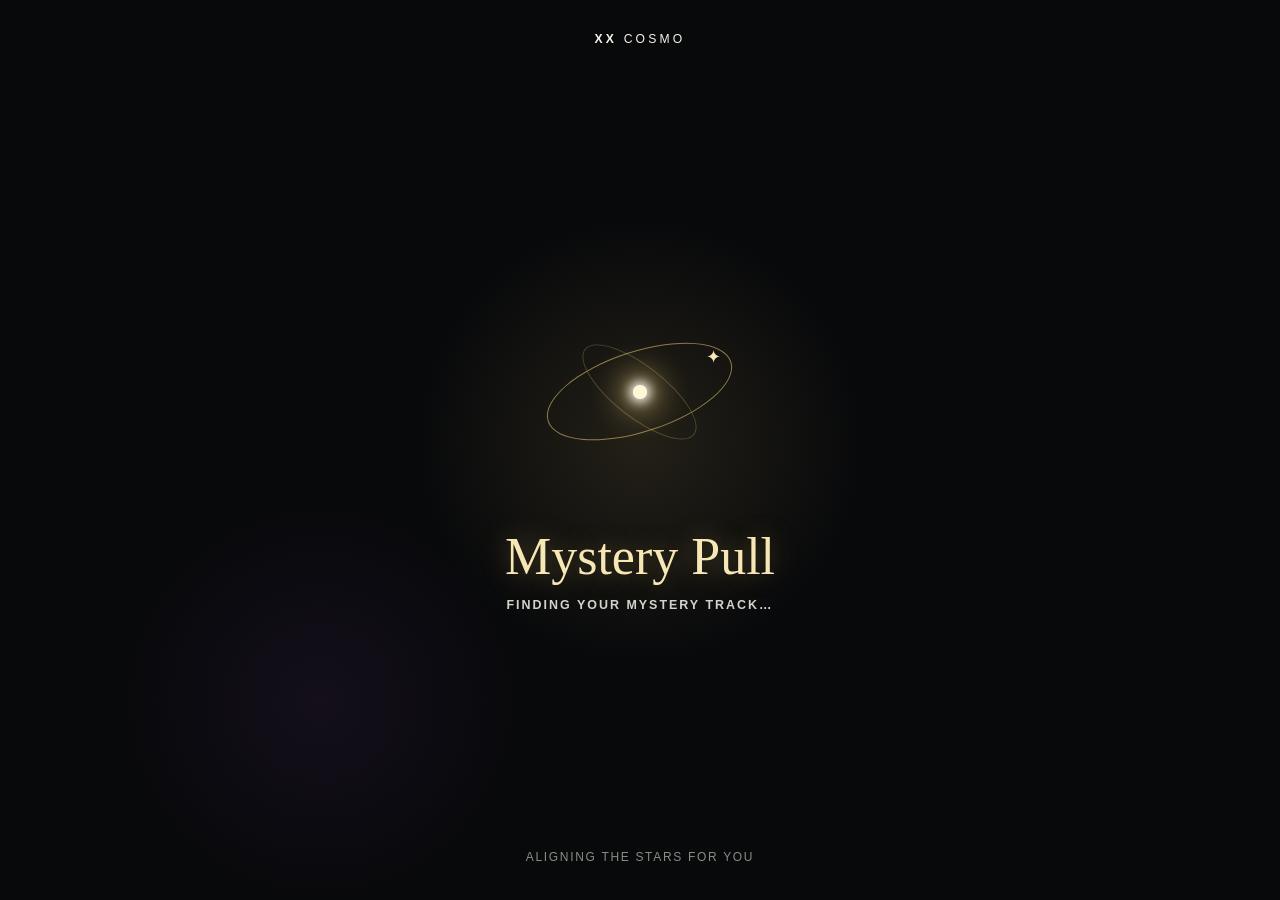
==== bang-bang-bang/index.html @ 403144b4 "Build BIGBANG mystery pull site" ====
<!doctype html>
<html lang="en">
  <head>
    <meta charset="UTF-8"><meta name="viewport" content="width=device-width, initial-scale=1"><meta name="theme-color" content="#08090b">
    <meta name="description" content="Reveal your Bang Bang Bang mystery pull for BIGBANG's XX COSMO Tour in Oakland.">
    <title>Bang Bang Bang · BIGBANG Mystery Pull</title><link rel="stylesheet" href="../assets/css/styles.css">
  </head>
  <body data-song="bang-bang-bang"><noscript>Please enable JavaScript to reveal your mystery pull.</noscript><script type="module" src="../assets/js/app.js"></script></body>
</html>
---- assets/css/styles.css ----
:root {
  color-scheme: dark;
  --ink: #08090b;
  --paper: #f7f3eb;
  --gold: #e6c66f;
  --gold-pale: #f6e7b5;
  --song-accent: var(--gold);
  --line: rgba(255, 255, 255, 0.12);
  --radius-lg: 1.75rem;
  --radius-md: 1.05rem;
  font-family: Inter, ui-sans-serif, -apple-system, BlinkMacSystemFont, "Segoe UI", sans-serif;
  background: var(--ink);
}

* { box-sizing: border-box; }
html { min-width: 320px; background: var(--ink); scroll-behavior: smooth; }

body {
  margin: 0;
  min-width: 320px;
  min-height: 100vh;
  min-height: 100svh;
  color: var(--paper);
  background:
    radial-gradient(circle at 50% -10%, rgba(230, 198, 111, 0.09), transparent 34rem),
    radial-gradient(circle at 86% 24%, rgba(91, 53, 127, 0.12), transparent 18rem),
    linear-gradient(160deg, #08090b 0%, #0c0d10 56%, #07080a 100%);
  overflow-x: hidden;
}

button, a { -webkit-tap-highlight-color: transparent; }
button { font: inherit; }
a { color: inherit; }
[hidden] { display: none !important; }

.sr-only {
  position: absolute;
  width: 1px;
  height: 1px;
  padding: 0;
  margin: -1px;
  overflow: hidden;
  clip: rect(0, 0, 0, 0);
  white-space: nowrap;
  border: 0;
}

.ambient {
  position: fixed;
  inset: 0;
  z-index: -1;
  pointer-events: none;
  opacity: 0.8;
  background-image:
    radial-gradient(circle, rgba(255, 243, 198, 0.85) 0 1px, transparent 1.6px),
    radial-gradient(circle, rgba(255, 255, 255, 0.5) 0 0.7px, transparent 1.2px);
  background-position: 11px 19px, 36px 63px;
  background-size: 89px 103px, 137px 149px;
  mask-image: linear-gradient(to bottom, #000, transparent 96%);
}

.ambient span {
  position: absolute;
  width: 0.3rem;
  aspect-ratio: 1;
  border-radius: 50%;
  background: var(--gold-pale);
  box-shadow: 0 0 0.75rem 0.2rem rgba(246, 231, 181, 0.65);
  animation: twinkle 3.4s ease-in-out infinite;
}

.ambient span:nth-child(1) { top: 12%; left: 14%; }
.ambient span:nth-child(2) { top: 37%; right: 10%; animation-delay: -1.2s; }
.ambient span:nth-child(3) { top: 74%; left: 8%; animation-delay: -2.1s; }

.tour-mark {
  margin: 0;
  font-size: 0.76rem;
  font-weight: 600;
  letter-spacing: 0.26em;
  text-align: center;
  text-transform: uppercase;
}

.tour-mark span { font-weight: 400; }

.loading-screen {
  position: fixed;
  inset: 0;
  z-index: 20;
  display: grid;
  align-content: center;
  justify-items: center;
  min-height: 100svh;
  padding: 2rem;
  text-align: center;
  background:
    radial-gradient(circle at 50% 49%, rgba(230, 198, 111, 0.12), transparent 14rem),
    radial-gradient(circle at 25% 78%, rgba(106, 56, 143, 0.12), transparent 13rem),
    #08090b;
  transition: opacity 240ms ease, visibility 240ms ease;
}

.loading-screen.is-leaving { opacity: 0; visibility: hidden; }
.loading-screen .tour-mark { position: absolute; top: max(2rem, env(safe-area-inset-top)); }
.loading-copy { margin-top: 2rem; }

.loading-kicker {
  margin: 0 0 0.8rem;
  color: var(--gold-pale);
  font-family: Georgia, "Times New Roman", serif;
  font-size: clamp(1.9rem, 9vw, 3.25rem);
  font-weight: 400;
  line-height: 1.1;
  text-shadow: 0 0 1.75rem rgba(230, 198, 111, 0.36);
}

.loading-status {
  margin: 0;
  color: #d5d2ca;
  font-size: 0.78rem;
  font-weight: 600;
  letter-spacing: 0.16em;
  text-transform: uppercase;
}

.orbit-loader {
  position: relative;
  width: min(56vw, 13rem);
  aspect-ratio: 1;
  display: grid;
  place-items: center;
}

.orbit-loader::before,
.orbit-loader::after {
  content: "";
  position: absolute;
  width: 92%;
  height: 38%;
  border: 1px solid rgba(230, 198, 111, 0.58);
  border-radius: 50%;
  transform: rotate(-18deg);
  animation: orbit-breathe 2.2s ease-in-out infinite;
}

.orbit-loader::after {
  width: 66%;
  height: 24%;
  opacity: 0.45;
  transform: rotate(38deg);
  animation-delay: -0.8s;
}

.orbit-core {
  width: 0.82rem;
  aspect-ratio: 1;
  border-radius: 50%;
  background: #fff7d7;
  box-shadow: 0 0 0.7rem 0.2rem #fff, 0 0 2rem 0.65rem rgba(230, 198, 111, 0.75);
  animation: core-pulse 1.6s ease-in-out infinite;
}

.orbit-star {
  position: absolute;
  top: 28%;
  right: 11%;
  color: var(--gold-pale);
  font-size: 1.15rem;
  animation: twinkle 1.5s ease-in-out infinite;
}

.loading-foot {
  position: absolute;
  bottom: max(2.25rem, env(safe-area-inset-bottom));
  margin: 0;
  color: #8d8b85;
  font-size: 0.75rem;
  letter-spacing: 0.14em;
  text-transform: uppercase;
}

.reveal-shell {
  width: min(100%, 56rem);
  margin: 0 auto;
  padding: max(1.6rem, env(safe-area-inset-top)) 1rem max(2.5rem, env(safe-area-inset-bottom));
}

.reveal-header {
  display: flex;
  align-items: center;
  justify-content: center;
  min-height: 2rem;
  margin-bottom: 1.75rem;
}

.reveal-card { position: relative; display: grid; gap: 1.25rem; }
.intro-block { text-align: center; }

.pulled-label {
  margin: 0 0 0.85rem;
  color: var(--gold-pale);
  font-family: Georgia, "Times New Roman", serif;
  font-size: clamp(1.2rem, 5vw, 1.6rem);
  font-weight: 400;
  letter-spacing: 0.1em;
  text-transform: uppercase;
  text-shadow: 0 0 1.2rem rgba(230, 198, 111, 0.44);
}

.rarity-badge {
  display: inline-flex;
  align-items: center;
  min-height: 2rem;
  margin-bottom: 1rem;
  padding: 0.42rem 0.9rem;
  border: 1px solid rgba(246, 231, 181, 0.32);
  border-radius: 999px;
  color: #f9f3df;
  background: rgba(255, 255, 255, 0.055);
  box-shadow: inset 0 0 1rem rgba(230, 198, 111, 0.05);
  font-size: 0.75rem;
  font-weight: 700;
  letter-spacing: 0.12em;
}

[data-rarity="rare"] .rarity-badge {
  border-color: rgba(202, 158, 255, 0.52);
  background: linear-gradient(135deg, rgba(106, 68, 145, 0.92), rgba(151, 102, 194, 0.72));
  box-shadow: 0 0 1.7rem rgba(151, 102, 194, 0.34);
}

[data-rarity="legendary"] .rarity-badge {
  border-color: rgba(255, 223, 134, 0.68);
  color: #fff8db;
  background: linear-gradient(135deg, rgba(111, 78, 20, 0.76), rgba(190, 137, 37, 0.45));
  box-shadow: 0 0 2rem rgba(231, 185, 65, 0.36), inset 0 0 1rem rgba(255, 240, 176, 0.12);
}

.song-title {
  max-width: 22rem;
  margin: 0 auto;
  color: #fffdfa;
  font-family: Georgia, "Times New Roman", serif;
  font-size: clamp(2.7rem, 13vw, 5.2rem);
  font-style: italic;
  font-weight: 400;
  line-height: 0.98;
  letter-spacing: -0.05em;
  text-wrap: balance;
}

.artist {
  margin: 0.7rem 0 0;
  color: #dcdad5;
  font-size: 0.75rem;
  font-weight: 700;
  letter-spacing: 0.2em;
}

.artwork-wrap {
  position: relative;
  width: 100%;
  max-width: 33rem;
  margin: 0 auto;
  isolation: isolate;
}

.artwork-wrap::before {
  content: "";
  position: absolute;
  z-index: -1;
  inset: 8%;
  border-radius: 2rem;
  background: var(--song-accent);
  opacity: 0.13;
  filter: blur(2.2rem);
}

[data-rarity="rare"] .artwork-wrap::before { opacity: 0.24; }
[data-rarity="legendary"] .artwork-wrap::before { opacity: 0.32; filter: blur(2.6rem); }

.artwork-frame {
  position: relative;
  overflow: hidden;
  aspect-ratio: 1;
  padding: 0.42rem;
  border: 1px solid color-mix(in srgb, var(--song-accent) 54%, transparent);
  border-radius: var(--radius-lg);
  background: linear-gradient(145deg, rgba(255, 255, 255, 0.12), rgba(255, 255, 255, 0.025));
  box-shadow: 0 1.25rem 4rem rgba(0, 0, 0, 0.52);
}

.artwork-frame img {
  display: block;
  width: 100%;
  height: 100%;
  object-fit: cover;
  border-radius: calc(var(--radius-lg) - 0.42rem);
}

.burst { position: absolute; inset: -0.7rem; z-index: 2; pointer-events: none; }
.burst span { position: absolute; color: var(--gold-pale); opacity: 0; }
.burst span:nth-child(1) { top: -0.25rem; left: 14%; font-size: 1.4rem; }
.burst span:nth-child(2) { top: 8%; right: -0.15rem; font-size: 0.8rem; }
.burst span:nth-child(3) { top: 44%; left: -0.2rem; font-size: 0.9rem; }
.burst span:nth-child(4) { right: 1%; bottom: 12%; font-size: 1.35rem; }
.burst span:nth-child(5) { bottom: -0.2rem; left: 28%; font-size: 0.72rem; }
.burst span:nth-child(6) { top: 24%; right: 12%; font-size: 0.58rem; }

.button-stack { display: grid; gap: 0.75rem; }

.button {
  display: inline-flex;
  align-items: center;
  justify-content: center;
  gap: 0.7rem;
  width: 100%;
  min-height: 3.4rem;
  padding: 0.8rem 1.1rem;
  border: 1px solid transparent;
  border-radius: var(--radius-md);
  font-size: 0.88rem;
  font-weight: 750;
  letter-spacing: 0.04em;
  text-decoration: none;
  cursor: pointer;
  transition: transform 180ms ease, filter 180ms ease, border-color 180ms ease;
}

.button:active { transform: scale(0.985); }
.button:focus-visible { outline: 3px solid #fff; outline-offset: 3px; }
.button svg { width: 1.18rem; height: 1.18rem; flex: 0 0 auto; }
.button-spotify { color: #07170d; background: #55d87a; box-shadow: 0 0.8rem 2.25rem rgba(70, 215, 114, 0.13); }
.button-youtube { color: #f5f2eb; border-color: rgba(230, 198, 111, 0.32); background: rgba(255, 255, 255, 0.035); }

.keepsake,
.replay-card,
.social-card {
  position: relative;
  overflow: hidden;
  padding: 1.6rem 1.25rem;
  border: 1px solid var(--line);
  border-radius: var(--radius-lg);
  background: linear-gradient(145deg, rgba(255, 255, 255, 0.055), rgba(255, 255, 255, 0.018));
  box-shadow: 0 1rem 3rem rgba(0, 0, 0, 0.22);
  text-align: center;
}

.keepsake::before {
  content: "";
  position: absolute;
  inset: 0 auto 0 0;
  width: 2px;
  background: linear-gradient(transparent, var(--song-accent), transparent);
  opacity: 0.78;
}

.section-kicker {
  margin: 0 0 0.65rem;
  color: var(--gold);
  font-size: 0.75rem;
  font-weight: 700;
  letter-spacing: 0.18em;
  text-transform: uppercase;
}

.keepsake h2,
.replay-card h2,
.social-card h2 {
  margin: 0;
  color: #fffdf7;
  font-family: Georgia, "Times New Roman", serif;
  font-size: 1.4rem;
  font-weight: 400;
  letter-spacing: 0.03em;
}

.event-date { margin: 0.35rem 0 1.2rem; color: #bbb8b0; font-size: 0.82rem; letter-spacing: 0.08em; text-transform: uppercase; }
.thank-you { max-width: 30rem; margin: 0 auto; color: #d3d0c8; font-family: Georgia, "Times New Roman", serif; font-size: 1rem; line-height: 1.65; }
.thank-you span { display: block; margin-bottom: 0.2rem; color: var(--gold-pale); font-style: italic; }
.replay-card p,
.social-card p { margin: 0.7rem 0 1.2rem; color: #bdbab4; font-size: 0.9rem; line-height: 1.55; }

.button-replay {
  color: #fff;
  border-color: color-mix(in srgb, var(--song-accent) 50%, rgba(255, 255, 255, 0.2));
  background: color-mix(in srgb, var(--song-accent) 24%, rgba(255, 255, 255, 0.04));
}

.social-actions { display: grid; gap: 0.75rem; }
.button-share { color: #f7f3ea; border-color: rgba(230, 198, 111, 0.36); background: transparent; }
.button-instagram { color: #1b1012; background: linear-gradient(135deg, #f3b4a9, #e899a9); }
.share-status { min-height: 1.25rem; margin: 0.7rem 0 0 !important; color: var(--gold-pale) !important; font-size: 0.78rem !important; }
.footer-note { margin: 1.5rem 0 0; color: #77756f; font-family: Georgia, "Times New Roman", serif; font-size: 0.82rem; font-style: italic; text-align: center; }

.is-revealing .pulled-label,
.is-revealing .rarity-badge,
.is-revealing .song-title,
.is-revealing .artist,
.is-revealing .artwork-wrap,
.is-revealing .button-stack,
.is-revealing .keepsake,
.is-revealing .replay-card,
.is-revealing .social-card,
.is-revealing .footer-note {
  opacity: 0;
  transform: translateY(0.8rem);
  animation: reveal-up 700ms cubic-bezier(0.22, 1, 0.36, 1) forwards;
}

.is-revealing .rarity-badge { animation-delay: 130ms; }
.is-revealing .song-title { animation-delay: 220ms; }
.is-revealing .artist { animation-delay: 290ms; }
.is-revealing .artwork-wrap { animation-delay: 360ms; }
.is-revealing .button-stack { animation-delay: 450ms; }
.is-revealing .keepsake { animation-delay: 520ms; }
.is-revealing .replay-card { animation-delay: 580ms; }
.is-revealing .social-card { animation-delay: 640ms; }
.is-revealing .footer-note { animation-delay: 690ms; }
.is-revealing .burst span { animation: burst 900ms 430ms cubic-bezier(0.22, 1, 0.36, 1) forwards; }
[data-rarity="common"] .is-revealing .burst span:nth-child(n+5) { display: none; }
[data-rarity="legendary"] .is-revealing .artwork-wrap { animation-name: reveal-up, legendary-glow; animation-duration: 700ms, 3.2s; animation-delay: 360ms, 1.1s; animation-iteration-count: 1, infinite; }

.home-shell {
  display: grid;
  justify-items: center;
  width: min(100%, 43rem);
  min-height: 100svh;
  margin: 0 auto;
  padding: max(2rem, env(safe-area-inset-top)) 1.1rem max(2.5rem, env(safe-area-inset-bottom));
  text-align: center;
}

.home-orbit { position: relative; display: grid; place-items: center; width: 8.5rem; aspect-ratio: 1; margin: 3rem 0 1.7rem; }
.home-orbit::before { content: ""; position: absolute; width: 100%; height: 42%; border: 1px solid rgba(230, 198, 111, 0.52); border-radius: 50%; transform: rotate(-17deg); }
.home-orbit::after { content: "✦"; color: #fff4c9; font-size: 2rem; text-shadow: 0 0 1.2rem var(--gold); }
.home-orbit span { position: absolute; top: 18%; right: 13%; width: 0.32rem; aspect-ratio: 1; border-radius: 50%; background: var(--gold-pale); box-shadow: 0 0 0.8rem var(--gold); }
.home-page .eyebrow { margin: 0; color: var(--gold); font-size: 0.7rem; font-weight: 700; letter-spacing: 0.18em; }
.home-page h1 { margin: 0.5rem 0 0; font-family: Georgia, "Times New Roman", serif; font-size: clamp(2.8rem, 14vw, 5.2rem); font-weight: 400; letter-spacing: -0.04em; }
.home-intro { max-width: 29rem; margin: 1rem 0 2.3rem; color: #bcb9b1; font-family: Georgia, "Times New Roman", serif; font-size: 1.05rem; line-height: 1.65; }
.route-preview { width: 100%; padding: 1.25rem; border: 1px solid var(--line); border-radius: var(--radius-lg); background: rgba(255,255,255,0.025); }
.route-preview h2 { margin: 0 0 1rem; color: #d4d0c6; font-size: 0.75rem; letter-spacing: 0.17em; text-transform: uppercase; }
.route-grid { display: grid; grid-template-columns: 1fr 1fr; gap: 0.6rem; }
.route-grid a { display: grid; align-content: center; min-height: 4rem; padding: 0.7rem; border: 1px solid var(--line); border-radius: 0.9rem; background: rgba(255,255,255,0.02); font-family: Georgia, "Times New Roman", serif; text-decoration: none; }
.route-grid small { margin-top: 0.22rem; color: #9d9a92; font-family: Inter, ui-sans-serif, sans-serif; font-size: 0.75rem; font-weight: 700; letter-spacing: 0.08em; text-transform: uppercase; }
.route-grid .rare-link { border-color: rgba(156,114,207,0.36); }
.route-grid .legendary-link { border-color: rgba(230,198,111,0.42); box-shadow: inset 0 0 1rem rgba(230,198,111,0.04); }
.home-instagram { margin-top: 1.75rem; color: #aaa79f; font-size: 0.8rem; text-decoration: none; }

@keyframes twinkle { 0%, 100% { opacity: 0.3; transform: scale(0.75); } 50% { opacity: 1; transform: scale(1.25); } }
@keyframes orbit-breathe { 0%, 100% { opacity: 0.28; transform: rotate(-18deg) scale(0.94); } 50% { opacity: 0.9; transform: rotate(-18deg) scale(1.03); } }
@keyframes core-pulse { 0%, 100% { transform: scale(0.75); opacity: 0.7; } 50% { transform: scale(1.15); opacity: 1; } }
@keyframes reveal-up { to { opacity: 1; transform: translateY(0); } }
@keyframes burst { 0% { opacity: 0; transform: scale(0.1) rotate(-20deg); } 35% { opacity: 1; } 100% { opacity: 0.65; transform: scale(1) rotate(8deg); } }
@keyframes legendary-glow { 0%, 100% { filter: drop-shadow(0 0 0.2rem rgba(244,202,97,0.08)); } 50% { filter: drop-shadow(0 0 1rem rgba(244,202,97,0.3)); } }

@media (hover: hover) {
  .button:hover { transform: translateY(-2px); filter: brightness(1.06); }
  .route-grid a:hover { border-color: rgba(230, 198, 111, 0.5); background: rgba(255,255,255,0.045); }
  .home-instagram:hover { color: var(--gold-pale); }
}

@media (min-width: 46rem) {
  .reveal-shell { padding-top: 2.2rem; }
  .reveal-card { grid-template-columns: minmax(0, 1.08fr) minmax(17rem, 0.92fr); align-items: start; gap: 1.4rem; }
  .intro-block { grid-column: 1 / -1; margin-bottom: 0.35rem; }
  .artwork-wrap { grid-column: 1; grid-row: 2 / span 2; }
  .button-stack { grid-column: 2; grid-row: 2; align-self: end; }
  .keepsake { grid-column: 2; grid-row: 3; }
  .replay-card { grid-column: 1; }
  .social-card { grid-column: 2; }
  .footer-note { grid-column: 1 / -1; }
  .song-title { max-width: none; }
}

@media (min-width: 35rem) {
  .social-actions { grid-template-columns: 1fr 1fr; }
  .route-grid { grid-template-columns: repeat(3, 1fr); }
}

@media (prefers-reduced-motion: reduce) {
  html { scroll-behavior: auto; }
  *, *::before, *::after { animation-duration: 1ms !important; animation-delay: 0ms !important; animation-iteration-count: 1 !important; transition-duration: 1ms !important; }
}
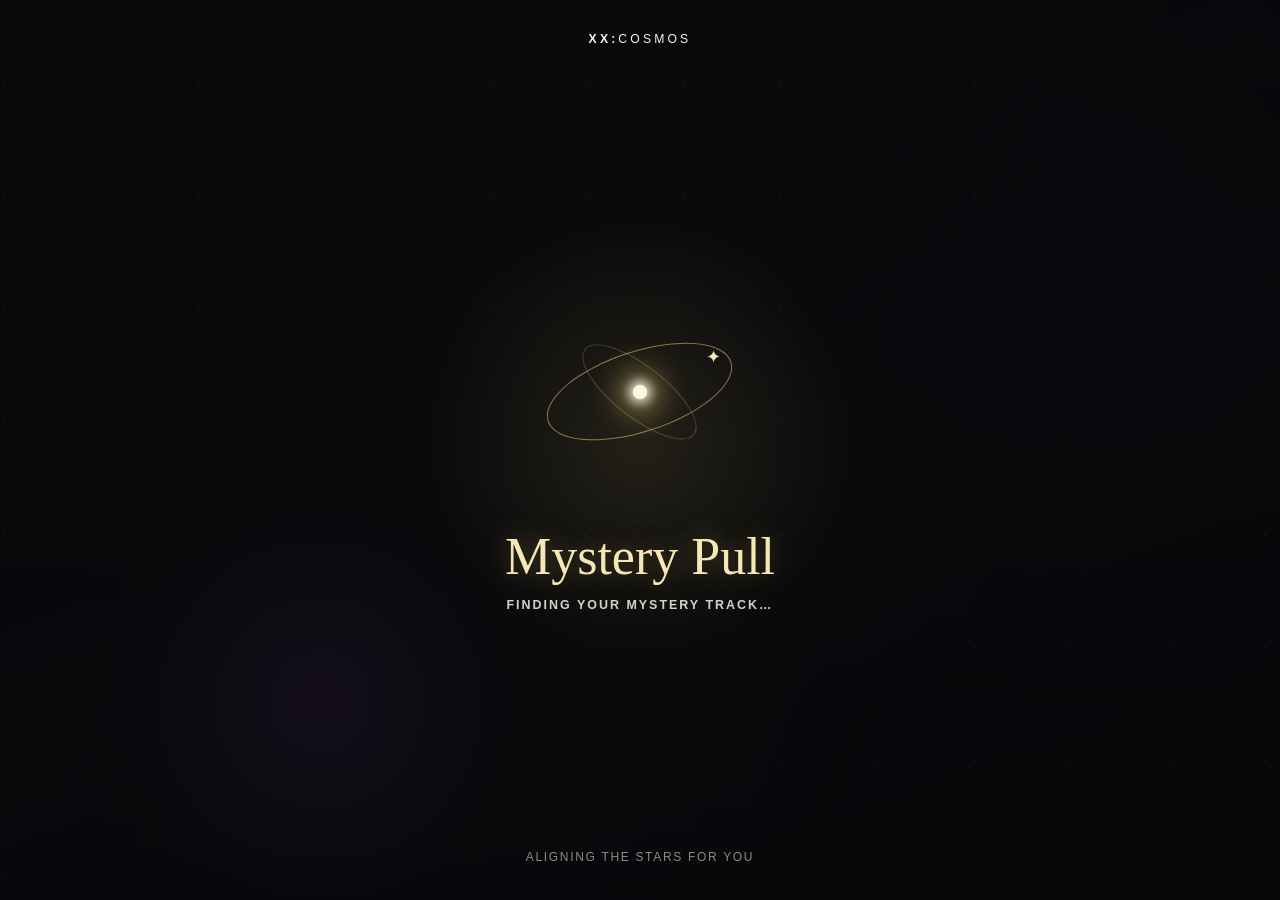
==== commit 02898aa6: "Enhance cosmic background and update site copy" ====
--- a/bang-bang-bang/index.html
+++ b/bang-bang-bang/index.html
@@ -2,7 +2,7 @@
 <html lang="en">
   <head>
     <meta charset="UTF-8"><meta name="viewport" content="width=device-width, initial-scale=1"><meta name="theme-color" content="#08090b">
-    <meta name="description" content="Reveal your Bang Bang Bang mystery pull for BIGBANG's XX COSMO Tour in Oakland.">
+    <meta name="description" content="Reveal your Bang Bang Bang mystery pull for BIGBANG's XX:COSMOS Tour in Oakland.">
     <title>Bang Bang Bang · BIGBANG Mystery Pull</title><link rel="stylesheet" href="../assets/css/styles.css">
   </head>
   <body data-song="bang-bang-bang"><noscript>Please enable JavaScript to reveal your mystery pull.</noscript><script type="module" src="../assets/js/app.js"></script></body>
--- a/assets/css/styles.css
+++ b/assets/css/styles.css
@@ -5,6 +5,10 @@
   --gold: #e6c66f;
   --gold-pale: #f6e7b5;
   --song-accent: var(--gold);
+  --cosmic-haze-primary: rgba(230, 198, 111, 0.1);
+  --cosmic-haze-secondary: rgba(91, 53, 127, 0.1);
+  --cosmic-sparkle: #f6e7b5;
+  --star-opacity: 0.48;
   --line: rgba(255, 255, 255, 0.12);
   --radius-lg: 1.75rem;
   --radius-md: 1.05rem;
@@ -22,10 +26,24 @@
   min-height: 100svh;
   color: var(--paper);
   background:
-    radial-gradient(circle at 50% -10%, rgba(230, 198, 111, 0.09), transparent 34rem),
-    radial-gradient(circle at 86% 24%, rgba(91, 53, 127, 0.12), transparent 18rem),
+    radial-gradient(circle at 50% -10%, var(--cosmic-haze-primary), transparent 34rem),
+    radial-gradient(circle at 86% 24%, var(--cosmic-haze-secondary), transparent 18rem),
     linear-gradient(160deg, #08090b 0%, #0c0d10 56%, #07080a 100%);
   overflow-x: hidden;
+}
+
+body[data-rarity="rare"] {
+  --cosmic-haze-primary: rgba(230, 198, 111, 0.09);
+  --cosmic-haze-secondary: rgba(142, 86, 190, 0.18);
+  --cosmic-sparkle: #ddc3ff;
+  --star-opacity: 0.56;
+}
+
+body[data-rarity="legendary"] {
+  --cosmic-haze-primary: rgba(244, 202, 97, 0.17);
+  --cosmic-haze-secondary: rgba(167, 114, 26, 0.12);
+  --cosmic-sparkle: #fff0b6;
+  --star-opacity: 0.64;
 }
 
 button, a { -webkit-tap-highlight-color: transparent; }
@@ -48,30 +66,71 @@
 .ambient {
   position: fixed;
   inset: 0;
-  z-index: -1;
+  z-index: 0;
+  overflow: hidden;
   pointer-events: none;
-  opacity: 0.8;
+  contain: strict;
+  mask-image: linear-gradient(to bottom, #000 0%, #000 88%, transparent 100%);
+}
+
+.ambient::before,
+.ambient::after {
+  content: "";
+  position: absolute;
+  inset: -12%;
+  pointer-events: none;
+  will-change: transform, opacity;
+}
+
+.ambient::before {
   background-image:
-    radial-gradient(circle, rgba(255, 243, 198, 0.85) 0 1px, transparent 1.6px),
-    radial-gradient(circle, rgba(255, 255, 255, 0.5) 0 0.7px, transparent 1.2px);
-  background-position: 11px 19px, 36px 63px;
-  background-size: 89px 103px, 137px 149px;
-  mask-image: linear-gradient(to bottom, #000, transparent 96%);
+    radial-gradient(circle, rgba(255, 249, 226, 0.92) 0 1px, transparent 1.5px),
+    radial-gradient(circle, rgba(246, 231, 181, 0.74) 0 0.75px, transparent 1.2px),
+    radial-gradient(circle, rgba(255, 255, 255, 0.55) 0 0.55px, transparent 1px);
+  background-position: 13px 21px, 51px 74px, 103px 37px;
+  background-size: 97px 113px, 157px 181px, 223px 199px;
+  opacity: var(--star-opacity);
+  animation: starfield-drift 72s linear infinite, starfield-pulse 11s ease-in-out infinite;
+}
+
+.ambient::after {
+  inset: -28%;
+  background:
+    radial-gradient(ellipse at 24% 28%, var(--cosmic-haze-primary), transparent 34%),
+    radial-gradient(ellipse at 76% 46%, var(--cosmic-haze-secondary), transparent 31%),
+    linear-gradient(115deg, transparent 32%, rgba(246, 231, 181, 0.045) 49%, transparent 66%);
+  opacity: 0.86;
+  animation: cosmic-haze 24s ease-in-out infinite alternate;
 }
 
 .ambient span {
   position: absolute;
-  width: 0.3rem;
+  width: var(--spark-size, 0.24rem);
   aspect-ratio: 1;
-  border-radius: 50%;
-  background: var(--gold-pale);
-  box-shadow: 0 0 0.75rem 0.2rem rgba(246, 231, 181, 0.65);
-  animation: twinkle 3.4s ease-in-out infinite;
-}
-
-.ambient span:nth-child(1) { top: 12%; left: 14%; }
-.ambient span:nth-child(2) { top: 37%; right: 10%; animation-delay: -1.2s; }
-.ambient span:nth-child(3) { top: 74%; left: 8%; animation-delay: -2.1s; }
+  border-radius: 45%;
+  background: var(--cosmic-sparkle);
+  box-shadow: 0 0 0.7rem 0.16rem color-mix(in srgb, var(--cosmic-sparkle) 66%, transparent);
+  opacity: 0;
+  transform: rotate(45deg);
+  will-change: transform, opacity;
+  animation: sparkle-drift var(--spark-duration, 9s) ease-in-out var(--spark-delay, 0s) infinite;
+}
+
+.ambient span:nth-child(1) { top: 10%; left: 13%; --spark-size: 0.2rem; --spark-duration: 9.5s; --spark-delay: -2s; }
+.ambient span:nth-child(2) { top: 22%; right: 9%; --spark-size: 0.3rem; --spark-duration: 12s; --spark-delay: -7s; }
+.ambient span:nth-child(3) { top: 38%; left: 7%; --spark-size: 0.18rem; --spark-duration: 10.5s; --spark-delay: -4s; }
+.ambient span:nth-child(4) { top: 51%; right: 13%; --spark-size: 0.22rem; --spark-duration: 13s; --spark-delay: -9s; }
+.ambient span:nth-child(5) { top: 67%; left: 16%; --spark-size: 0.28rem; --spark-duration: 11s; --spark-delay: -5.5s; }
+.ambient span:nth-child(6) { top: 82%; right: 8%; --spark-size: 0.17rem; --spark-duration: 12.5s; --spark-delay: -1s; }
+.ambient span:nth-child(7) { top: 31%; left: 28%; --spark-size: 0.16rem; --spark-duration: 14s; --spark-delay: -8s; }
+.ambient span:nth-child(8) { top: 59%; right: 27%; --spark-size: 0.34rem; --spark-duration: 13.5s; --spark-delay: -3s; }
+.ambient span:nth-child(9) { top: 74%; left: 39%; --spark-size: 0.21rem; --spark-duration: 10s; --spark-delay: -6s; }
+
+[data-rarity="common"] .ambient span:nth-child(n+7) { display: none; }
+[data-rarity="rare"] .ambient span:nth-child(9) { display: none; }
+[data-rarity="rare"] .ambient span:nth-child(even) { background: #cba2f4; }
+[data-rarity="legendary"] .ambient span:nth-child(8),
+[data-rarity="legendary"] .ambient span:nth-child(9) { box-shadow: 0 0 1rem 0.26rem rgba(244, 202, 97, 0.72); }
 
 .tour-mark {
   margin: 0;
@@ -97,7 +156,7 @@
   background:
     radial-gradient(circle at 50% 49%, rgba(230, 198, 111, 0.12), transparent 14rem),
     radial-gradient(circle at 25% 78%, rgba(106, 56, 143, 0.12), transparent 13rem),
-    #08090b;
+    rgba(8, 9, 11, 0.92);
   transition: opacity 240ms ease, visibility 240ms ease;
 }
 
@@ -181,6 +240,8 @@
 }
 
 .reveal-shell {
+  position: relative;
+  z-index: 1;
   width: min(100%, 56rem);
   margin: 0 auto;
   padding: max(1.6rem, env(safe-area-inset-top)) 1rem max(2.5rem, env(safe-area-inset-bottom));
@@ -223,6 +284,16 @@
   font-weight: 700;
   letter-spacing: 0.12em;
 }
+
+.rarity-badge::before,
+.rarity-badge::after {
+  color: var(--song-accent);
+  font-size: 0.78rem;
+}
+
+.rarity-badge::before { content: "✦"; margin-right: 0.45rem; }
+.rarity-badge::after { content: "✦"; margin-left: 0.45rem; }
+[data-rarity="legendary"] .rarity-badge::before { content: "♛"; }
 
 [data-rarity="rare"] .rarity-badge {
   border-color: rgba(202, 158, 255, 0.52);
@@ -388,7 +459,7 @@
   background: color-mix(in srgb, var(--song-accent) 24%, rgba(255, 255, 255, 0.04));
 }
 
-.social-actions { display: grid; gap: 0.75rem; }
+.social-actions { display: grid; gap: 0.75rem; margin-top: 1.2rem; }
 .button-share { color: #f7f3ea; border-color: rgba(230, 198, 111, 0.36); background: transparent; }
 .button-instagram { color: #1b1012; background: linear-gradient(135deg, #f3b4a9, #e899a9); }
 .share-status { min-height: 1.25rem; margin: 0.7rem 0 0 !important; color: var(--gold-pale) !important; font-size: 0.78rem !important; }
@@ -423,6 +494,8 @@
 [data-rarity="legendary"] .is-revealing .artwork-wrap { animation-name: reveal-up, legendary-glow; animation-duration: 700ms, 3.2s; animation-delay: 360ms, 1.1s; animation-iteration-count: 1, infinite; }
 
 .home-shell {
+  position: relative;
+  z-index: 1;
   display: grid;
   justify-items: center;
   width: min(100%, 43rem);
@@ -449,6 +522,10 @@
 .home-instagram { margin-top: 1.75rem; color: #aaa79f; font-size: 0.8rem; text-decoration: none; }
 
 @keyframes twinkle { 0%, 100% { opacity: 0.3; transform: scale(0.75); } 50% { opacity: 1; transform: scale(1.25); } }
+@keyframes starfield-drift { from { transform: translate3d(-1.5%, -1%, 0); } to { transform: translate3d(2%, 1.5%, 0); } }
+@keyframes starfield-pulse { 0%, 100% { opacity: 0.34; } 50% { opacity: var(--star-opacity); } }
+@keyframes cosmic-haze { 0% { transform: translate3d(-2%, -1%, 0) scale(0.98); } 100% { transform: translate3d(2.5%, 1.5%, 0) scale(1.04); } }
+@keyframes sparkle-drift { 0% { opacity: 0.1; transform: translate3d(0, 0.65rem, 0) rotate(38deg) scale(0.7); } 48% { opacity: 0.82; } 58% { opacity: 0.38; } 72% { opacity: 0.7; } 100% { opacity: 0.1; transform: translate3d(0.5rem, -1.2rem, 0) rotate(52deg) scale(1); } }
 @keyframes orbit-breathe { 0%, 100% { opacity: 0.28; transform: rotate(-18deg) scale(0.94); } 50% { opacity: 0.9; transform: rotate(-18deg) scale(1.03); } }
 @keyframes core-pulse { 0%, 100% { transform: scale(0.75); opacity: 0.7; } 50% { transform: scale(1.15); opacity: 1; } }
 @keyframes reveal-up { to { opacity: 1; transform: translateY(0); } }
@@ -482,4 +559,10 @@
 @media (prefers-reduced-motion: reduce) {
   html { scroll-behavior: auto; }
   *, *::before, *::after { animation-duration: 1ms !important; animation-delay: 0ms !important; animation-iteration-count: 1 !important; transition-duration: 1ms !important; }
-}
+  .ambient::before,
+  .ambient::after,
+  .ambient span { animation: none !important; }
+  .ambient::before { opacity: 0.42; }
+  .ambient::after { opacity: 0.62; }
+  .ambient span { opacity: 0.34; transform: rotate(45deg); }
+}
